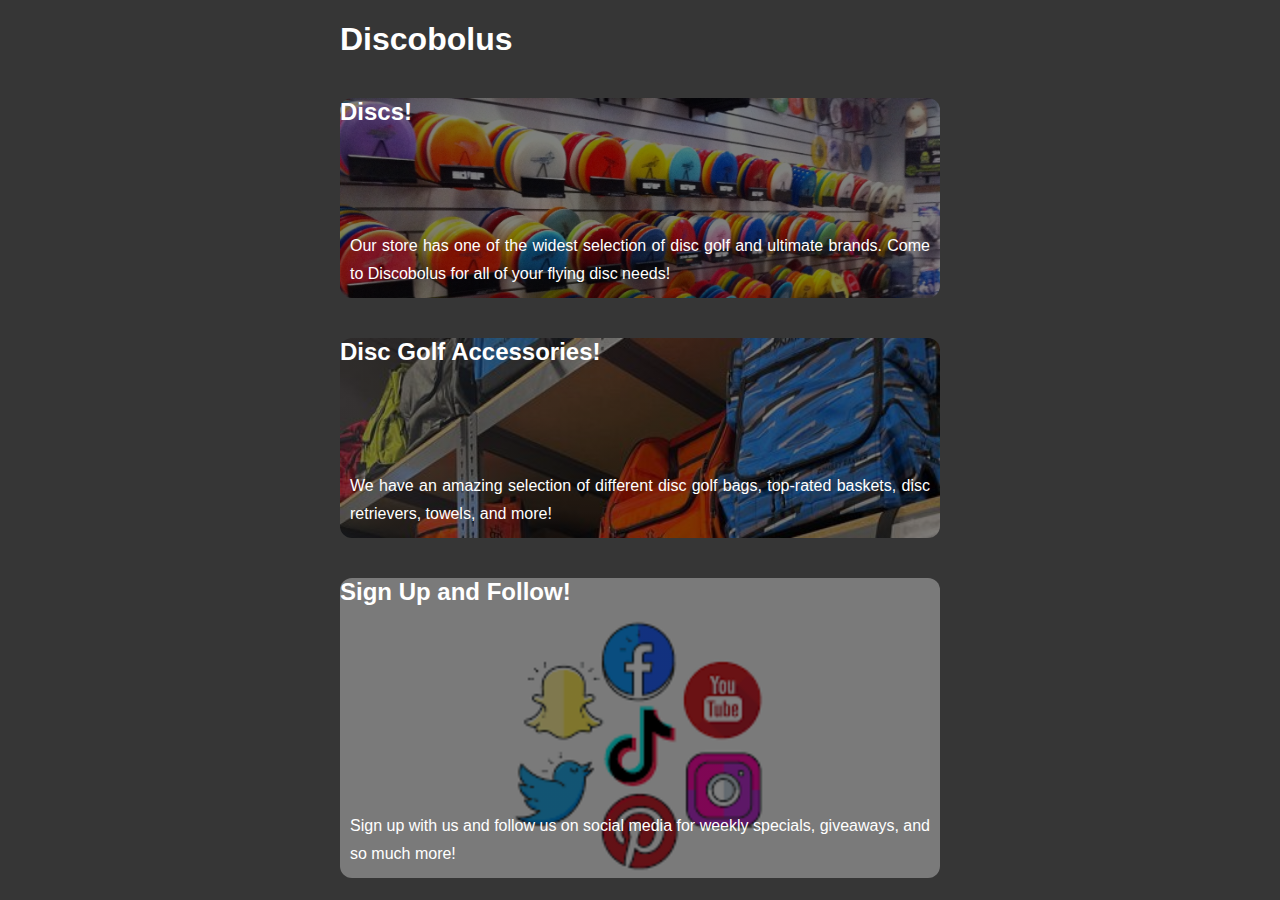
==== project3/index.html @ 64d19ca0 "Working on Project 3" ====
<!DOCTYPE html>
<html lang="en">
  <head>
    <meta charset="UTF-8" />
    <meta http-equiv="X-UA-Compatible" content="IE=edge" />
    <meta name="viewport" content="width=device-width, initial-scale=1.0" />
    <title>Discobolus</title>
    <link href="index.css" rel="stylesheet" />
  </head>
  <body>
    <h1>Discobolus</h1>
    <div class="first">
      <h2>Discs!</h2>
      <p>
        Our store has one of the widest selection of disc golf and ultimate
        brands. Come to Discobolus for all of your flying disc needs!
      </p>
    </div>
    <div class="second">
      <h2>Disc Golf Accessories!</h2>
      <p>
        We have an amazing selection of different disc golf bags, top-rated
        baskets, disc retrievers, towels, and more!
      </p>
    </div>
    <div class="third">
      <h2>Sign Up and Follow!</h2>
      <p>
        Sign up with us and follow us on social media for weekly specials,
        giveaways, and so much more!
      </p>
    </div>
  </body>
</html>
---- project3/index.css ----
body {
  font-family: helvetica, sans-serif;
  max-width: 600px;
  margin: 0 auto;
  color: white;
  background-color: rgb(54, 54, 54);
}
div {
  height: 200px;
  position: relative;
  margin: 40px 0 0 0;
  border-radius: 12px;
}
p {
  padding: 10px;
  text-align: justify;
  line-height: 28px;
  position: absolute; /* breaks the regular flow of the paragraph */
  bottom: 0; /* puts the paragraph zero pixels from the botton*/
  margin: 0;
}
.first {
  background-image: linear-gradient(rgba(0, 0, 0, 0.5), rgba(0, 0, 0, 0.5)),
    url("discs.jpeg");
  background-size: cover;
}
.second {
  background-image: linear-gradient(rgba(0, 0, 0, 0.5), rgba(0, 0, 0, 0.5)),
    url("bags.jpg");
  background-size: cover;
}
.third {
  background-image: linear-gradient(rgba(0, 0, 0, 0.5), rgba(0, 0, 0, 0.5)),
    url("socialMedia.png");
  background-size: cover;
  height: 300px;
}
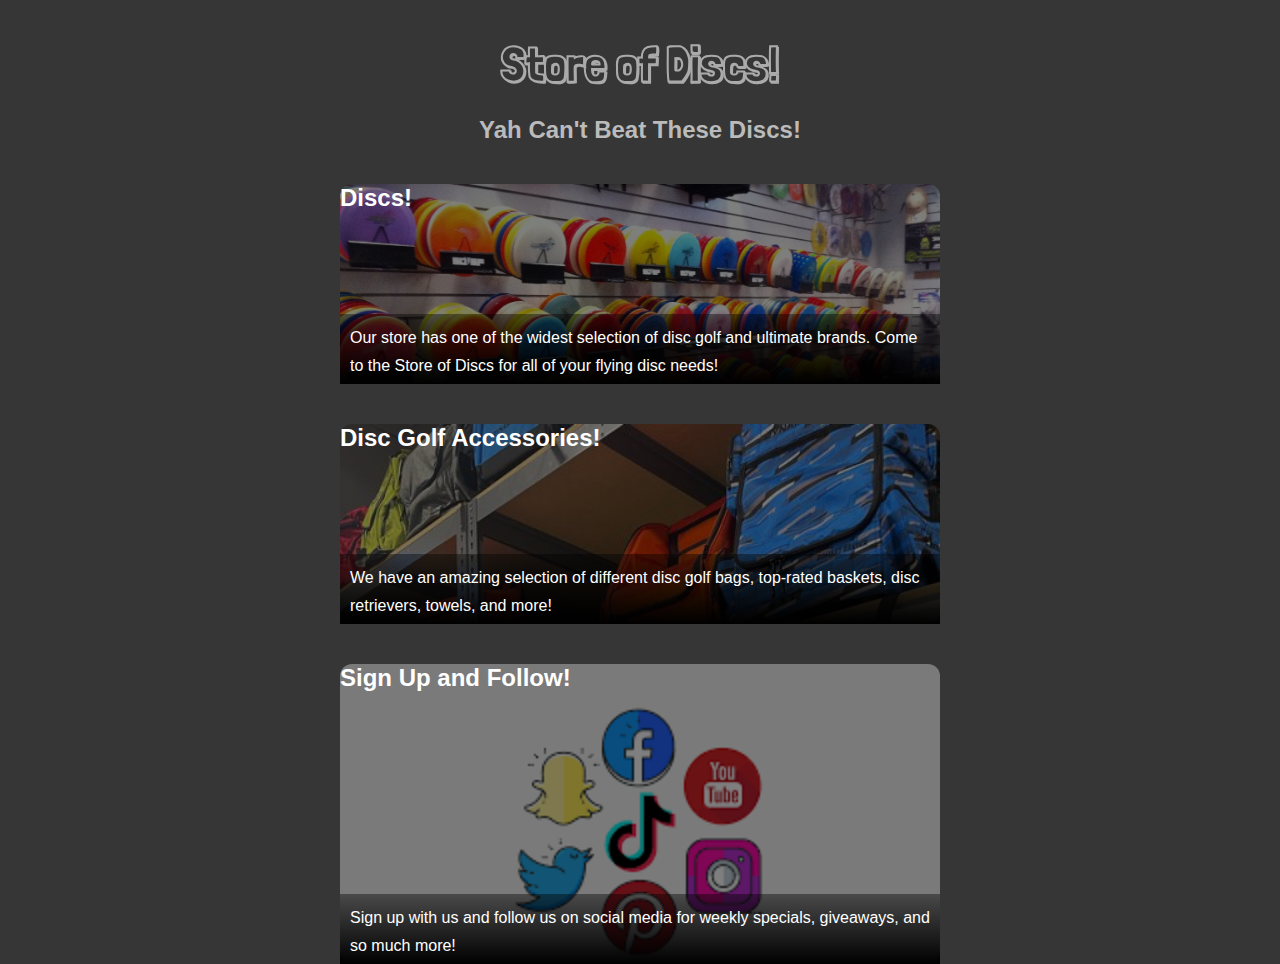
==== commit 13dc1c54: "Working on Project3" ====
--- a/project3/index.html
+++ b/project3/index.html
@@ -1,19 +1,27 @@
 <!DOCTYPE html>
 <html lang="en">
   <head>
+    <script src="https://ajax.googleapis.com/ajax/libs/jquery/3.6.0/jquery.min.js"></script>
     <meta charset="UTF-8" />
     <meta http-equiv="X-UA-Compatible" content="IE=edge" />
     <meta name="viewport" content="width=device-width, initial-scale=1.0" />
-    <title>Discobolus</title>
+    <title>Disc Store!</title>
     <link href="index.css" rel="stylesheet" />
+    <link rel="preconnect" href="https://fonts.googleapis.com" />
+    <link rel="preconnect" href="https://fonts.gstatic.com" crossorigin />
+    <link
+      href="https://fonts.googleapis.com/css2?family=Londrina+Shadow&display=swap"
+      rel="stylesheet"
+    />
   </head>
   <body>
-    <h1>Discobolus</h1>
+    <h1>Store of Discs!</h1>
+    <h2 id="header2">Yah Can't Beat These Discs!</h2>
     <div class="first">
       <h2>Discs!</h2>
       <p>
         Our store has one of the widest selection of disc golf and ultimate
-        brands. Come to Discobolus for all of your flying disc needs!
+        brands. Come to the Store of Discs for all of your flying disc needs!
       </p>
     </div>
     <div class="second">
@@ -30,5 +38,10 @@
         giveaways, and so much more!
       </p>
     </div>
+    <script>
+      $("div").on("click", function () {
+        $(this).toggleClass("show-description");
+      });
+    </script>
   </body>
 </html>
--- a/project3/index.css
+++ b/project3/index.css
@@ -13,11 +13,26 @@
 }
 p {
   padding: 10px;
-  text-align: justify;
+  text-align: left;
   line-height: 28px;
   position: absolute; /* breaks the regular flow of the paragraph */
   bottom: 0; /* puts the paragraph zero pixels from the botton*/
   margin: 0;
+  background-color: black;
+  height: 50px;
+  transition: height 0.5s;
+  -webkit-transition: height 0.5s;
+  -moz-transition: height 0.5s;
+  background: -webkit-linear-gradient(
+    bottom,
+    rgba(0, 0, 0, 1),
+    rgba(0, 0, 0, 0.4)
+  );
+  background: -moz-linear-gradient(
+    bottom,
+    rgba(0, 0, 0, 1),
+    rgba(0, 0, 0, 0.4)
+  );
 }
 .first {
   background-image: linear-gradient(rgba(0, 0, 0, 0.5), rgba(0, 0, 0, 0.5)),
@@ -35,3 +50,43 @@
   background-size: cover;
   height: 300px;
 }
+
+.show-description p {
+  height: 150px;
+}
+
+.show-description small {
+  opacity: 1;
+}
+
+h1 {
+  font-family: "Londrina Shadow", cursive;
+  font-size: 50px;
+  text-align: center;
+  color: #aaaaaa;
+}
+
+#header2 {
+  color: #bbbbbb;
+  text-align: center;
+  margin-top: -10px; /* The space between the main header and header two is made smaller */
+}
+
+@media (max-width: 500px) {
+  h1 {
+    font-size: 50px;
+    margin-top: 20px;
+    line-height: 40px;
+  }
+  /* h2 {
+    font-size: 20px;
+    margin: 20px 0 30px 0;
+  } */
+  /* div {
+    margin: 20px 12px 0 12px;
+  } */
+  p {
+    font-size: 20px;
+    line-height: 24px;
+  }
+}
